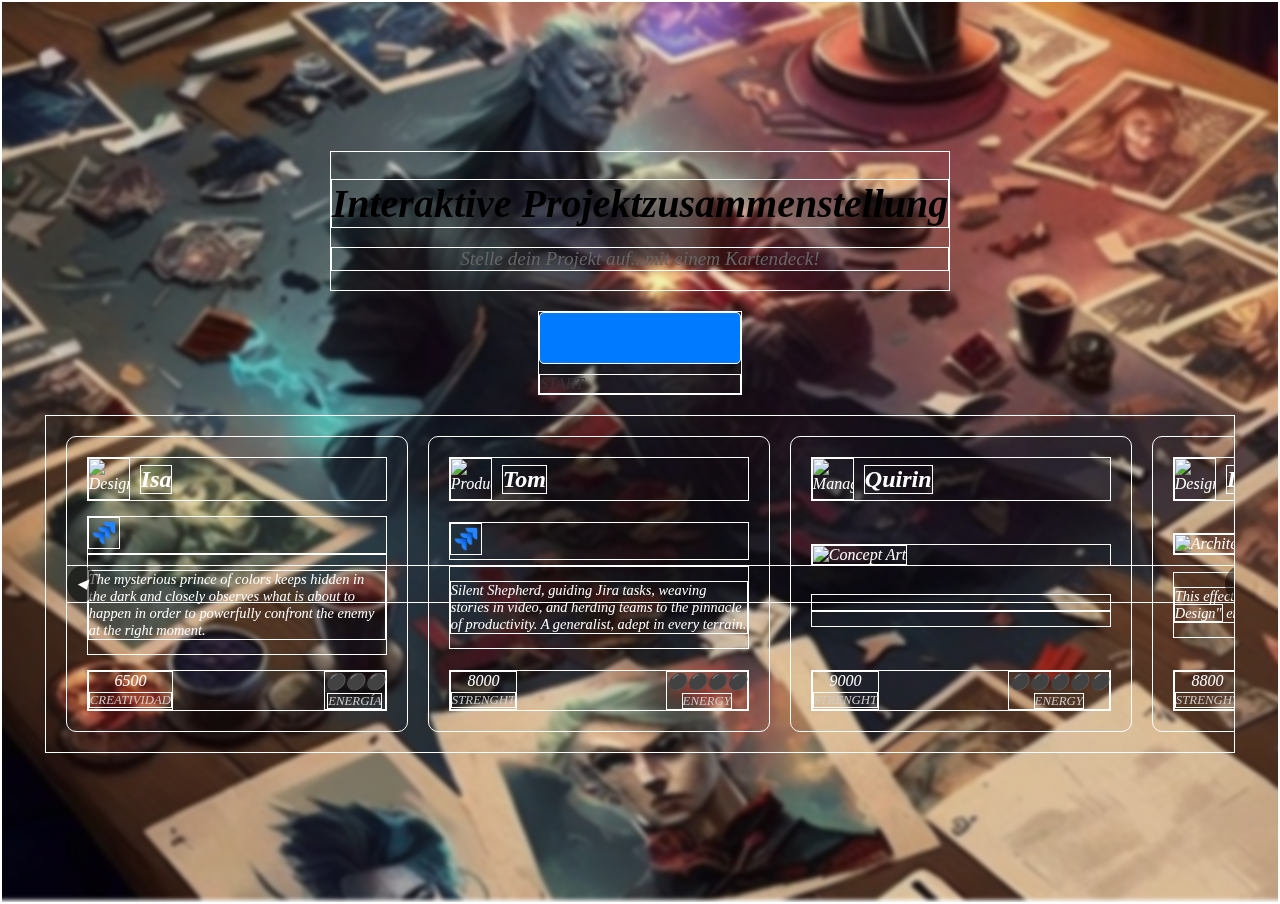
==== html/index.html @ 40abc6f9 "Initial commit" ====
<!DOCTYPE html>
<html lang="de">

<head>
  <meta charset="UTF-8" />
  <meta name="viewport" content="width=device-width, initial-scale=1.0" />
  <title>Interaktive Projektzusammenstellung</title>
  <link rel="stylesheet" href="../css/styless.css" />
  <script>
    window.addEventListener("load", () => {
      localStorage.clear();
    });
  </script>
</head>

<body>
  <div class="container">
    <h1>Interaktive Projektzusammenstellung</h1>
    <p>Stelle dein Projekt auf...mit einem Kartendeck!</p>
  </div>
  <div class="container-button">
    <a href="./platform.html" id="button"></a>
    <span class="button-label">START</span>
  </div>
  <div class="cards-containerscroll">
    <div class="scroll-buttons">
      <button class="scroll-left" onclick="scrollLeftFunction()">
        &#9664;
      </button>
      <button class="scroll-right" onclick="scrollRight()">&#9654;</button>
    </div>
    <!-- Isa -->
    <div class="card" data-id="8" style="background-image: url('../images/Isa.png')">
      <div class="header">
        <img src="designer_icon.png" alt="Designer" />
        <h2>Isa</h2>
      </div>
      <div class="abilities">
        <img src="../images/jira.png" alt="UI/UX" />
      </div>
      <div class="description">
        <p>
          The mysterious prince of colors keeps hidden in the dark and closely
          observes what is about to happen in order to powerfully confront the
          enemy at the right moment.
        </p>
      </div>
      <div class="stats">
        <div class="attribute">
          6500<br />
          <span>CREATIVIDAD</span>
        </div>
        <div class="attribute">
          ⚫⚫⚫<br />
          <span>ENERGÍA</span>
        </div>
      </div>
    </div>
    <!-- Tom -->
    <div class="card" data-id="9" style="background-image: url('../images/Tom.png')">
      <div class="header">
        <img src="developer_icon.png" alt="Producer" />
        <h2>Tom</h2>
      </div>
      <div class="abilities">
        <img src="../images/jira.png" alt="Backend" />
      </div>
      <div class="description">
        <p>
          Silent Shepherd, guiding Jira tasks, weaving stories in video, and
          herding teams to the pinnacle of productivity. A generalist, adept
          in every terrain.
        </p>
      </div>
      <div class="stats">
        <div class="attribute">
          8000<br />
          <span>STRENGHT</span>
        </div>
        <div class="attribute">
          ⚫⚫⚫⚫<br />
          <span>ENERGY</span>
        </div>
      </div>
    </div>
    <!-- Quirin -->
    <div class="card" data-id="10" style="background-image: url('../images/Quirin.png')">
      <div class="header">
        <img src="artist_icon.png" alt="Management" />
        <h2>Quirin</h2>
      </div>
      <div class="abilities">
        <img src="concept_art_icon.png" alt="Concept Art" />
      </div>
      <div class="description">
        <p></p>
      </div>
      <div class="stats">
        <div class="attribute">
          9000<br />
          <span>STRENGHT</span>
        </div>
        <div class="attribute">
          ⚫⚫⚫⚫⚫<br />
          <span>ENERGY</span>
        </div>
      </div>
    </div>
    <!-- Laura -->
    <div class="card" data-id="11" style="background-image: url('../images/Laura.png')">
      <div class="header">
        <img src="artist_icon.png" alt="Designer" />
        <h2>Laura</h2>
      </div>
      <div class="abilities">
        <img src="concept_art_icon.png" alt="Architect of the Illusion Worlds" />
      </div>
      <div class="description">
        <p>
          This effect is highly efficient against the
          <span>"Game Design"</span> enemy type.
        </p>
      </div>
      <div class="stats">
        <div class="attribute">
          8800<br />
          <span>STRENGHT</span>
        </div>
        <div class="attribute">
          ⚫⚫⚫⚫⚫<br />
          <span>ENERGY</span>
        </div>
      </div>
    </div>
    <!-- Ronny -->
    <div class="card" data-id="12" style="background-image: url('../images/Ronny.png')">
      <div class="header">
        <img src="artist_icon.png" alt="Management" />
        <h2>Ronny</h2>
      </div>
      <div class="abilities">
        <img src="concept_art_icon.png" alt="Concept Art" />
      </div>
      <div class="description">
        <p>
          This extensive experience and the wisdom of the ages make him a
          formidable force.
        </p>
      </div>
      <div class="stats">
        <div class="attribute">
          8800<br />
          <span>STRENGHT</span>
        </div>
        <div class="attribute">
          ⚫⚫⚫<br />
          <span>ENERGY</span>
        </div>
      </div>
    </div>
    <!-- Jacky -->
    <div class="card" data-id="13" style="background-image: url('../images/Jacky.jpg')">
      <div class="header">
        <img src="artist_icon.png" alt="Art" />
        <h2>Jacky</h2>
      </div>
      <div class="abilities">
        <img src="concept_art_icon.png" alt="Concept Art" />
      </div>
      <div class="description">
        <p>
          An empathetic and kind-hearted master archer, she skillfully leads
          and mentors her art team, while also excelling as a versatile
          generalist in other domains.
        </p>
      </div>
      <div class="stats">
        <div class="attribute">
          8800<br />
          <span>STRENGHT</span>
        </div>
        <div class="attribute">
          ⚫⚫⚫⚫⚫<br />
          <span>ENERGY</span>
        </div>
      </div>
    </div>
    <!-- Dominic -->
    <div class="card" data-id="14" style="background-image: url('../images/Dominic.png')">
      <div class="header">
        <img src="artist_icon.png" alt="Programmer" />
        <h2>Dominic</h2>
      </div>
      <div class="abilities">
        <img src="../images/concept_art_icon.png" alt="Concept Art" />
      </div>
      <div class="description">
        <p>Sonic Cyber Mage.</p>
      </div>
      <div class="stats">
        <div class="attribute">
          7500<br />
          <span>STRENGHT</span>
        </div>
        <div class="attribute">
          ⚫⚫⚫⚫⚫<br />
          <span>ENERGY</span>
        </div>
      </div>
    </div>
    <!-- Isa -->
    <div class="card" data-id="8" style="background-image: url('../images/Isa.png')">
      <div class="header">
        <img src="designer_icon.png" alt="Designer" />
        <h2>Isa</h2>
      </div>
      <div class="abilities">
        <img src="../images/jira.png" alt="UI/UX" />
      </div>
      <div class="description">
        <p>
          The mysterious prince of colors keeps hidden in the dark and closely
          observes what is about to happen in order to powerfully confront the
          enemy at the right moment.
        </p>
      </div>
      <div class="stats">
        <div class="attribute">
          6500<br />
          <span>CREATIVIDAD</span>
        </div>
        <div class="attribute">
          ⚫⚫⚫<br />
          <span>ENERGÍA</span>
        </div>
      </div>
    </div>
    <!-- Tom -->
    <div class="card" data-id="9" style="background-image: url('../images/Tom.png')">
      <div class="header">
        <img src="developer_icon.png" alt="Producer" />
        <h2>Tom</h2>
      </div>
      <div class="abilities">
        <img src="../images/jira.png" alt="Backend" />
      </div>
      <div class="description">
        <p>
          Silent Shepherd, guiding Jira tasks, weaving stories in video, and
          herding teams to the pinnacle of productivity. A generalist, adept
          in every terrain.
        </p>
      </div>
      <div class="stats">
        <div class="attribute">
          8000<br />
          <span>STRENGHT</span>
        </div>
        <div class="attribute">
          ⚫⚫⚫⚫<br />
          <span>ENERGY</span>
        </div>
      </div>
    </div>
    <!-- Quirin -->
    <div class="card" data-id="10" style="background-image: url('../images/Quirin.png')">
      <div class="header">
        <img src="artist_icon.png" alt="Management" />
        <h2>Quirin</h2>
      </div>
      <div class="abilities">
        <img src="concept_art_icon.png" alt="Concept Art" />
      </div>
      <div class="description">
        <p></p>
      </div>
      <div class="stats">
        <div class="attribute">
          9000<br />
          <span>STRENGHT</span>
        </div>
        <div class="attribute">
          ⚫⚫⚫⚫⚫<br />
          <span>ENERGY</span>
        </div>
      </div>
    </div>
    <!-- Laura -->
    <div class="card" data-id="11" style="background-image: url('../images/Laura.png')">
      <div class="header">
        <img src="artist_icon.png" alt="Designer" />
        <h2>Laura</h2>
      </div>
      <div class="abilities">
        <img src="concept_art_icon.png" alt="Architect of the Illusion Worlds" />
      </div>
      <div class="description">
        <p>
          This effect is highly efficient against the
          <span>"Game Design"</span> enemy type.
        </p>
      </div>
      <div class="stats">
        <div class="attribute">
          8800<br />
          <span>STRENGHT</span>
        </div>
        <div class="attribute">
          ⚫⚫⚫⚫⚫<br />
          <span>ENERGY</span>
        </div>
      </div>
    </div>
    <!-- Ronny -->
    <div class="card" data-id="12" style="background-image: url('../images/Ronny.png')">
      <div class="header">
        <img src="artist_icon.png" alt="Management" />
        <h2>Ronny</h2>
      </div>
      <div class="abilities">
        <img src="concept_art_icon.png" alt="Concept Art" />
      </div>
      <div class="description">
        <p>
          This extensive experience and the wisdom of the ages make him a
          formidable force.
        </p>
      </div>
      <div class="stats">
        <div class="attribute">
          8800<br />
          <span>STRENGHT</span>
        </div>
        <div class="attribute">
          ⚫⚫⚫<br />
          <span>ENERGY</span>
        </div>
      </div>
    </div>
    <!-- Jacky -->
    <div class="card" data-id="13" style="background-image: url('../images/Jacky.jpg')">
      <div class="header">
        <img src="artist_icon.png" alt="Art" />
        <h2>Jacky</h2>
      </div>
      <div class="abilities">
        <img src="concept_art_icon.png" alt="Concept Art" />
      </div>
      <div class="description">
        <p>
          An empathetic and kind-hearted master archer, she skillfully leads
          and mentors her art team, while also excelling as a versatile
          generalist in other domains.
        </p>
      </div>
      <div class="stats">
        <div class="attribute">
          8800<br />
          <span>STRENGHT</span>
        </div>
        <div class="attribute">
          ⚫⚫⚫⚫⚫<br />
          <span>ENERGY</span>
        </div>
      </div>
    </div>
    <!-- Dominic -->
    <div class="card" data-id="14" style="background-image: url('../images/Dominic.png')">
      <div class="header">
        <img src="artist_icon.png" alt="Programmer" />
        <h2>Dominic</h2>
      </div>
      <div class="abilities">
        <img src="../images/concept_art_icon.png" alt="Concept Art" />
      </div>
      <div class="description">
        <p>Sonic Cyber Mage.</p>
      </div>
      <div class="stats">
        <div class="attribute">
          7500<br />
          <span>STRENGHT</span>
        </div>
        <div class="attribute">
          ⚫⚫⚫⚫⚫<br />
          <span>ENERGY</span>
        </div>
      </div>
    </div>
  </div>
  <script src="../js/scroll.js"></script>
  <script src="../js/clear-selection.js"></script>
</body>

</html>
---- css/styless.css ----
*{
    border: solid 1.5px white;
    font-family: "Latin Modern Roman";
    font-style: italic;
}
body {
    background: url('../images/HG.png') no-repeat center center fixed;
    background-size: cover;
    backdrop-filter: blur(2px);
    margin: 0;
    padding: 0;
    display: flex;
    flex-direction: column;
    align-items: center;
    justify-content: center;
    height: 100vh;
}

.container {
    text-align: center;
    margin-bottom: 20px;
}

.container h1 {
    font-size: 2.5rem;
    margin-bottom: 10px;
}

.container p {
    font-size: 1.2rem;
    color: #666;
}

.container-button {
    position: relative;
    margin-bottom: 20px;
}

#button {
    display: block;
    width: 200px;
    height: 50px;
    background-color: #007bff;
    color: white;
    text-align: center;
    line-height: 50px;
    text-decoration: none;
    border-radius: 5px;
    margin: 0 auto;
}

.button-label {
    display: block;
    margin-top: 10px;
    font-size: 1rem;
    color: #333;
}

.cards-containerscroll {
    display: flex;
    overflow-x: auto;
    padding: 20px;
    width: 90%;
    max-width: 1200px;
    margin: 0 auto;
    position: relative;
}

.scroll-buttons {
    position: absolute;
    top: 50%;
    transform: translateY(-50%);
    width: 100%;
    display: flex;
    justify-content: space-between;
    pointer-events: none;
}

.scroll-buttons button {
    pointer-events: all;
    background-color: rgba(0, 0, 0, 0.5);
    border: none;
    color: white;
    padding: 10px;
    cursor: pointer;
    border-radius: 50%;
}

.card {
    flex: 0 0 auto;
    width: 300px;
    margin-right: 20px;
    background-size: cover;
    background-position: center;
    border-radius: 10px;
    padding: 20px;
    color: white;
    display: flex;
    flex-direction: column;
    justify-content: space-between;
}

.card .header {
    display: flex;
    align-items: center;
    margin-bottom: 15px;
}

.card .header img {
    width: 40px;
    height: 40px;
    margin-right: 10px;
}

.card .header h2 {
    margin: 0;
    font-size: 1.5rem;
}

.card .abilities img {
    width: 30px;
    height: 30px;
    margin-right: 5px;
}

.card .description {
    font-size: 0.9rem;
    margin-bottom: 15px;
}

.card .stats {
    display: flex;
    justify-content: space-between;
}

.card .stats .attribute {
    text-align: center;
}

.card .stats .attribute span {
    font-size: 0.8rem;
    color: #ccc;
}

@media (max-width: 768px) {
    .container h1 {
        font-size: 2rem;
    }

    .container p {
        font-size: 1rem;
    }

    .card {
        width: 250px;
    }

    .scroll-buttons button {
        padding: 8px;
    }
}

@media (max-width: 480px) {
    .container h1 {
        font-size: 1.5rem;
    }

    .container p {
        font-size: 0.9rem;
    }

    .card {
        width: 200px;
    }

    .scroll-buttons button {
        padding: 6px;
    }
}
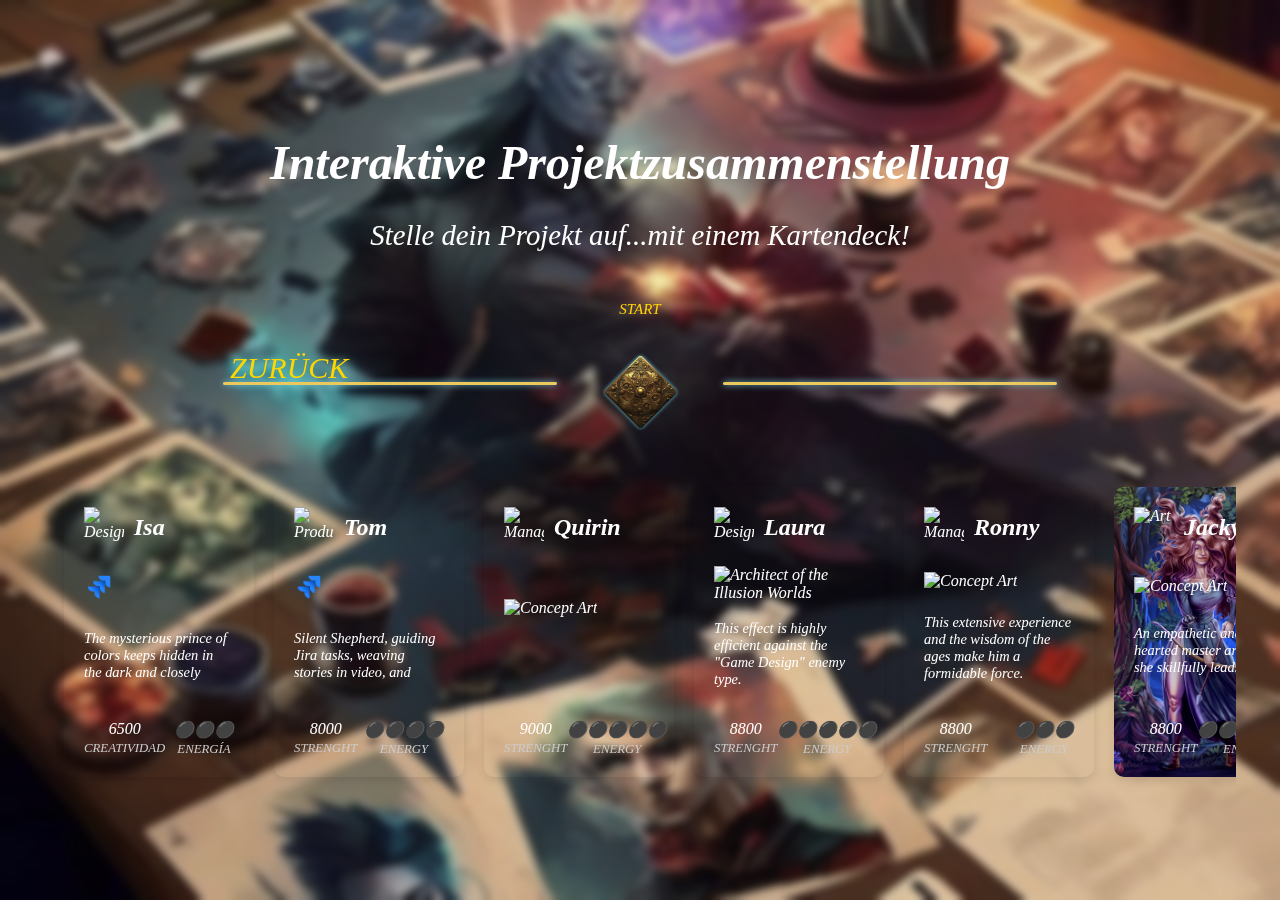
==== commit 5a27a3b1: "13.02" ====
--- a/html/index.html
+++ b/html/index.html
@@ -1,395 +1,452 @@
 <!DOCTYPE html>
 <html lang="de">
+  <head>
+    <meta charset="UTF-8" />
+    <meta name="viewport" content="width=device-width, initial-scale=1.0" />
+    <title>Interaktive Projektzusammenstellung</title>
+    <link rel="stylesheet" href="../css/styless.css" />
+    <script>
+      window.addEventListener("load", () => {
+        localStorage.clear();
+      });
+    </script>
+  </head>
 
-<head>
-  <meta charset="UTF-8" />
-  <meta name="viewport" content="width=device-width, initial-scale=1.0" />
-  <title>Interaktive Projektzusammenstellung</title>
-  <link rel="stylesheet" href="../css/styless.css" />
-  <script>
-    window.addEventListener("load", () => {
-      localStorage.clear();
-    });
-  </script>
-</head>
+  <body>
+    <div class="container">
+      <h1>Interaktive Projektzusammenstellung</h1>
+      <p>Stelle dein Projekt auf...mit einem Kartendeck!</p>
+    </div>
 
-<body>
-  <div class="container">
-    <h1>Interaktive Projektzusammenstellung</h1>
-    <p>Stelle dein Projekt auf...mit einem Kartendeck!</p>
-  </div>
-  <div class="container-button">
-    <a href="./platform.html" id="button"></a>
-    <span class="button-label">START</span>
-  </div>
-  <div class="cards-containerscroll">
-    <div class="scroll-buttons">
-      <button class="scroll-left" onclick="scrollLeftFunction()">
-        &#9664;
+    <div class="container-button">
+      <button
+        class="left-button"
+        
+        onclick="location.href='https://qm-interactive.com/'"
+      >
+        ZURÜCK
       </button>
-      <button class="scroll-right" onclick="scrollRight()">&#9654;</button>
+      <a href="./platform.html" id="button"></a>
+      <span class="button-label">START</span>
     </div>
-    <!-- Isa -->
-    <div class="card" data-id="8" style="background-image: url('../images/Isa.png')">
-      <div class="header">
-        <img src="designer_icon.png" alt="Designer" />
-        <h2>Isa</h2>
-      </div>
-      <div class="abilities">
-        <img src="../images/jira.png" alt="UI/UX" />
-      </div>
-      <div class="description">
-        <p>
-          The mysterious prince of colors keeps hidden in the dark and closely
-          observes what is about to happen in order to powerfully confront the
-          enemy at the right moment.
-        </p>
-      </div>
-      <div class="stats">
-        <div class="attribute">
-          6500<br />
-          <span>CREATIVIDAD</span>
-        </div>
-        <div class="attribute">
-          ⚫⚫⚫<br />
-          <span>ENERGÍA</span>
+
+    <div class="cards-container">
+      
+      <!-- Isa -->
+      <div
+        class="card"
+        data-id="8"
+        style="background-image: url('../images/Isa.png')"
+      >
+        <div class="header">
+          <img src="designer_icon.png" alt="Designer" />
+          <h2>Isa</h2>
+        </div>
+        <div class="abilities">
+          <img src="../images/jira.png" alt="UI/UX" />
+        </div>
+        <div class="description">
+          <p>
+            The mysterious prince of colors keeps hidden in the dark and closely
+            
+          </p>
+        </div>
+        <div class="stats">
+          <div class="attribute">
+            6500<br />
+            <span>CREATIVIDAD</span>
+          </div>
+          <div class="attribute">
+            ⚫⚫⚫<br />
+            <span>ENERGÍA</span>
+          </div>
+        </div>
+      </div>
+      <!-- Tom -->
+      <div
+        class="card"
+        data-id="9"
+        style="background-image: url('../images/Tom.png')"
+      >
+        <div class="header">
+          <img src="developer_icon.png" alt="Producer" />
+          <h2>Tom</h2>
+        </div>
+        <div class="abilities">
+          <img src="../images/jira.png" alt="Backend" />
+        </div>
+        <div class="description">
+          <p>
+            Silent Shepherd, guiding Jira tasks, weaving stories in video, and
+            
+          </p>
+        </div>
+        <div class="stats">
+          <div class="attribute">
+            8000<br />
+            <span>STRENGHT</span>
+          </div>
+          <div class="attribute">
+            ⚫⚫⚫⚫<br />
+            <span>ENERGY</span>
+          </div>
+        </div>
+      </div>
+      <!-- Quirin -->
+      <div
+        class="card"
+        data-id="10"
+        style="background-image: url('../images/Quirin.png')"
+      >
+        <div class="header">
+          <img src="artist_icon.png" alt="Management" />
+          <h2>Quirin</h2>
+        </div>
+        <div class="abilities">
+          <img src="concept_art_icon.png" alt="Concept Art" />
+        </div>
+        <div class="description">
+          <p></p>
+        </div>
+        <div class="stats">
+          <div class="attribute">
+            9000<br />
+            <span>STRENGHT</span>
+          </div>
+          <div class="attribute">
+            ⚫⚫⚫⚫⚫<br />
+            <span>ENERGY</span>
+          </div>
+        </div>
+      </div>
+      <!-- Laura -->
+      <div
+        class="card"
+        data-id="11"
+        style="background-image: url('../images/Laura.png')"
+      >
+        <div class="header">
+          <img src="artist_icon.png" alt="Designer" />
+          <h2>Laura</h2>
+        </div>
+        <div class="abilities">
+          <img
+            src="concept_art_icon.png"
+            alt="Architect of the Illusion Worlds"
+          />
+        </div>
+        <div class="description">
+          <p>
+            This effect is highly efficient against the
+            <span>"Game Design"</span> enemy type.
+          </p>
+        </div>
+        <div class="stats">
+          <div class="attribute">
+            8800<br />
+            <span>STRENGHT</span>
+          </div>
+          <div class="attribute">
+            ⚫⚫⚫⚫⚫<br />
+            <span>ENERGY</span>
+          </div>
+        </div>
+      </div>
+      <!-- Ronny -->
+      <div
+        class="card"
+        data-id="12"
+        style="background-image: url('../images/Ronny.png')"
+      >
+        <div class="header">
+          <img src="artist_icon.png" alt="Management" />
+          <h2>Ronny</h2>
+        </div>
+        <div class="abilities">
+          <img src="concept_art_icon.png" alt="Concept Art" />
+        </div>
+        <div class="description">
+          <p>
+            This extensive experience and the wisdom of the ages make him a
+            formidable force.
+          </p>
+        </div>
+        <div class="stats">
+          <div class="attribute">
+            8800<br />
+            <span>STRENGHT</span>
+          </div>
+          <div class="attribute">
+            ⚫⚫⚫<br />
+            <span>ENERGY</span>
+          </div>
+        </div>
+      </div>
+      <!-- Jacky -->
+      <div
+        class="card"
+        data-id="13"
+        style="background-image: url('../images/Jacky.jpg')"
+      >
+        <div class="header">
+          <img src="artist_icon.png" alt="Art" />
+          <h2>Jacky</h2>
+        </div>
+        <div class="abilities">
+          <img src="concept_art_icon.png" alt="Concept Art" />
+        </div>
+        <div class="description">
+          <p>
+            An empathetic and kind-hearted master archer, she skillfully leads
+            
+          </p>
+        </div>
+        <div class="stats">
+          <div class="attribute">
+            8800<br />
+            <span>STRENGHT</span>
+          </div>
+          <div class="attribute">
+            ⚫⚫⚫⚫⚫<br />
+            <span>ENERGY</span>
+          </div>
+        </div>
+      </div>
+      <!-- Dominic -->
+      <div
+        class="card"
+        data-id="14"
+        style="background-image: url('../images/Dominic.png')"
+      >
+        <div class="header">
+          <img src="artist_icon.png" alt="Programmer" />
+          <h2>Dominic</h2>
+        </div>
+        <div class="abilities">
+          <img src="../images/concept_art_icon.png" alt="Concept Art" />
+        </div>
+        <div class="description">
+          <p>Sonic Cyber Mage.</p>
+        </div>
+        <div class="stats">
+          <div class="attribute">
+            7500<br />
+            <span>STRENGHT</span>
+          </div>
+          <div class="attribute">
+            ⚫⚫⚫⚫⚫<br />
+            <span>ENERGY</span>
+          </div>
+        </div>
+      </div>
+      <!-- Isa -->
+      <div
+        class="card"
+        data-id="8"
+        style="background-image: url('../images/Isa.png')"
+      >
+        <div class="header">
+          <img src="designer_icon.png" alt="Designer" />
+          <h2>Isa</h2>
+        </div>
+        <div class="abilities">
+          <img src="../images/jira.png" alt="UI/UX" />
+        </div>
+        <div class="description">
+          <p>
+            The mysterious prince of colors keeps hidden in the dark and closely
+            
+          </p>
+        </div>
+        <div class="stats">
+          <div class="attribute">
+            6500<br />
+            <span>CREATIVIDAD</span>
+          </div>
+          <div class="attribute">
+            ⚫⚫⚫<br />
+            <span>ENERGÍA</span>
+          </div>
+        </div>
+      </div>
+      <!-- Tom -->
+      <div
+        class="card"
+        data-id="9"
+        style="background-image: url('../images/Tom.png')"
+      >
+        <div class="header">
+          <img src="developer_icon.png" alt="Producer" />
+          <h2>Tom</h2>
+        </div>
+        <div class="abilities">
+          <img src="../images/jira.png" alt="Backend" />
+        </div>
+        <div class="description">
+          <p>
+            Silent Shepherd, guiding Jira tasks, weaving stories in video, and
+            
+          </p>
+        </div>
+        <div class="stats">
+          <div class="attribute">
+            8000<br />
+            <span>STRENGHT</span>
+          </div>
+          <div class="attribute">
+            ⚫⚫⚫⚫<br />
+            <span>ENERGY</span>
+          </div>
+        </div>
+      </div>
+      <!-- Quirin -->
+      <div
+        class="card"
+        data-id="10"
+        style="background-image: url('../images/Quirin.png')"
+      >
+        <div class="header">
+          <img src="artist_icon.png" alt="Management" />
+          <h2>Quirin</h2>
+        </div>
+        <div class="abilities">
+          <img src="concept_art_icon.png" alt="Concept Art" />
+        </div>
+        <div class="description">
+          <p></p>
+        </div>
+        <div class="stats">
+          <div class="attribute">
+            9000<br />
+            <span>STRENGHT</span>
+          </div>
+          <div class="attribute">
+            ⚫⚫⚫⚫⚫<br />
+            <span>ENERGY</span>
+          </div>
+        </div>
+      </div>
+      <!-- Laura -->
+      <div
+        class="card"
+        data-id="11"
+        style="background-image: url('../images/Laura.png')"
+      >
+        <div class="header">
+          <img src="artist_icon.png" alt="Designer" />
+          <h2>Laura</h2>
+        </div>
+        <div class="abilities">
+          <img
+            src="concept_art_icon.png"
+            alt="Architect of the Illusion Worlds"
+          />
+        </div>
+        <div class="description">
+          <p>
+            This effect is highly efficient against the
+            <span>"Game Design"</span> enemy type.
+          </p>
+        </div>
+        <div class="stats">
+          <div class="attribute">
+            8800<br />
+            <span>STRENGHT</span>
+          </div>
+          <div class="attribute">
+            ⚫⚫⚫⚫⚫<br />
+            <span>ENERGY</span>
+          </div>
+        </div>
+      </div>
+      <!-- Ronny -->
+      <div
+        class="card"
+        data-id="12"
+        style="background-image: url('../images/Ronny.png')"
+      >
+        <div class="header">
+          <img src="artist_icon.png" alt="Management" />
+          <h2>Ronny</h2>
+        </div>
+        <div class="abilities">
+          <img src="concept_art_icon.png" alt="Concept Art" />
+        </div>
+        <div class="description">
+          <p>
+            This extensive experience and the wisdom of the ages make him a
+            formidable force.
+          </p>
+        </div>
+        <div class="stats">
+          <div class="attribute">
+            8800<br />
+            <span>STRENGHT</span>
+          </div>
+          <div class="attribute">
+            ⚫⚫⚫<br />
+            <span>ENERGY</span>
+          </div>
+        </div>
+      </div>
+      <!-- Jacky -->
+      <div
+        class="card"
+        data-id="13"
+        style="background-image: url('../images/Jacky.jpg')"
+      >
+        <div class="header">
+          <img src="artist_icon.png" alt="Art" />
+          <h2>Jacky</h2>
+        </div>
+        <div class="abilities">
+          <img src="concept_art_icon.png" alt="Concept Art" />
+        </div>
+        <div class="description">
+          <p>
+            An empathetic and kind-hearted master archer, she skillfully leads
+            
+          </p>
+        </div>
+        <div class="stats">
+          <div class="attribute">
+            8800<br />
+            <span>STRENGHT</span>
+          </div>
+          <div class="attribute">
+            ⚫⚫⚫⚫⚫<br />
+            <span>ENERGY</span>
+          </div>
+        </div>
+      </div>
+      <!-- Dominic -->
+      <div
+        class="card"
+        data-id="14"
+        style="background-image: url('../images/Dominic.png')"
+      >
+        <div class="header">
+          <img src="artist_icon.png" alt="Programmer" />
+          <h2>Dominic</h2>
+        </div>
+        <div class="abilities">
+          <img src="../images/concept_art_icon.png" alt="Concept Art" />
+        </div>
+        <div class="description">
+          <p>Sonic Cyber Mage.</p>
+        </div>
+        <div class="stats">
+          <div class="attribute">
+            7500<br />
+            <span>STRENGHT</span>
+          </div>
+          <div class="attribute">
+            ⚫⚫⚫⚫⚫<br />
+            <span>ENERGY</span>
+          </div>
         </div>
       </div>
     </div>
-    <!-- Tom -->
-    <div class="card" data-id="9" style="background-image: url('../images/Tom.png')">
-      <div class="header">
-        <img src="developer_icon.png" alt="Producer" />
-        <h2>Tom</h2>
-      </div>
-      <div class="abilities">
-        <img src="../images/jira.png" alt="Backend" />
-      </div>
-      <div class="description">
-        <p>
-          Silent Shepherd, guiding Jira tasks, weaving stories in video, and
-          herding teams to the pinnacle of productivity. A generalist, adept
-          in every terrain.
-        </p>
-      </div>
-      <div class="stats">
-        <div class="attribute">
-          8000<br />
-          <span>STRENGHT</span>
-        </div>
-        <div class="attribute">
-          ⚫⚫⚫⚫<br />
-          <span>ENERGY</span>
-        </div>
-      </div>
-    </div>
-    <!-- Quirin -->
-    <div class="card" data-id="10" style="background-image: url('../images/Quirin.png')">
-      <div class="header">
-        <img src="artist_icon.png" alt="Management" />
-        <h2>Quirin</h2>
-      </div>
-      <div class="abilities">
-        <img src="concept_art_icon.png" alt="Concept Art" />
-      </div>
-      <div class="description">
-        <p></p>
-      </div>
-      <div class="stats">
-        <div class="attribute">
-          9000<br />
-          <span>STRENGHT</span>
-        </div>
-        <div class="attribute">
-          ⚫⚫⚫⚫⚫<br />
-          <span>ENERGY</span>
-        </div>
-      </div>
-    </div>
-    <!-- Laura -->
-    <div class="card" data-id="11" style="background-image: url('../images/Laura.png')">
-      <div class="header">
-        <img src="artist_icon.png" alt="Designer" />
-        <h2>Laura</h2>
-      </div>
-      <div class="abilities">
-        <img src="concept_art_icon.png" alt="Architect of the Illusion Worlds" />
-      </div>
-      <div class="description">
-        <p>
-          This effect is highly efficient against the
-          <span>"Game Design"</span> enemy type.
-        </p>
-      </div>
-      <div class="stats">
-        <div class="attribute">
-          8800<br />
-          <span>STRENGHT</span>
-        </div>
-        <div class="attribute">
-          ⚫⚫⚫⚫⚫<br />
-          <span>ENERGY</span>
-        </div>
-      </div>
-    </div>
-    <!-- Ronny -->
-    <div class="card" data-id="12" style="background-image: url('../images/Ronny.png')">
-      <div class="header">
-        <img src="artist_icon.png" alt="Management" />
-        <h2>Ronny</h2>
-      </div>
-      <div class="abilities">
-        <img src="concept_art_icon.png" alt="Concept Art" />
-      </div>
-      <div class="description">
-        <p>
-          This extensive experience and the wisdom of the ages make him a
-          formidable force.
-        </p>
-      </div>
-      <div class="stats">
-        <div class="attribute">
-          8800<br />
-          <span>STRENGHT</span>
-        </div>
-        <div class="attribute">
-          ⚫⚫⚫<br />
-          <span>ENERGY</span>
-        </div>
-      </div>
-    </div>
-    <!-- Jacky -->
-    <div class="card" data-id="13" style="background-image: url('../images/Jacky.jpg')">
-      <div class="header">
-        <img src="artist_icon.png" alt="Art" />
-        <h2>Jacky</h2>
-      </div>
-      <div class="abilities">
-        <img src="concept_art_icon.png" alt="Concept Art" />
-      </div>
-      <div class="description">
-        <p>
-          An empathetic and kind-hearted master archer, she skillfully leads
-          and mentors her art team, while also excelling as a versatile
-          generalist in other domains.
-        </p>
-      </div>
-      <div class="stats">
-        <div class="attribute">
-          8800<br />
-          <span>STRENGHT</span>
-        </div>
-        <div class="attribute">
-          ⚫⚫⚫⚫⚫<br />
-          <span>ENERGY</span>
-        </div>
-      </div>
-    </div>
-    <!-- Dominic -->
-    <div class="card" data-id="14" style="background-image: url('../images/Dominic.png')">
-      <div class="header">
-        <img src="artist_icon.png" alt="Programmer" />
-        <h2>Dominic</h2>
-      </div>
-      <div class="abilities">
-        <img src="../images/concept_art_icon.png" alt="Concept Art" />
-      </div>
-      <div class="description">
-        <p>Sonic Cyber Mage.</p>
-      </div>
-      <div class="stats">
-        <div class="attribute">
-          7500<br />
-          <span>STRENGHT</span>
-        </div>
-        <div class="attribute">
-          ⚫⚫⚫⚫⚫<br />
-          <span>ENERGY</span>
-        </div>
-      </div>
-    </div>
-    <!-- Isa -->
-    <div class="card" data-id="8" style="background-image: url('../images/Isa.png')">
-      <div class="header">
-        <img src="designer_icon.png" alt="Designer" />
-        <h2>Isa</h2>
-      </div>
-      <div class="abilities">
-        <img src="../images/jira.png" alt="UI/UX" />
-      </div>
-      <div class="description">
-        <p>
-          The mysterious prince of colors keeps hidden in the dark and closely
-          observes what is about to happen in order to powerfully confront the
-          enemy at the right moment.
-        </p>
-      </div>
-      <div class="stats">
-        <div class="attribute">
-          6500<br />
-          <span>CREATIVIDAD</span>
-        </div>
-        <div class="attribute">
-          ⚫⚫⚫<br />
-          <span>ENERGÍA</span>
-        </div>
-      </div>
-    </div>
-    <!-- Tom -->
-    <div class="card" data-id="9" style="background-image: url('../images/Tom.png')">
-      <div class="header">
-        <img src="developer_icon.png" alt="Producer" />
-        <h2>Tom</h2>
-      </div>
-      <div class="abilities">
-        <img src="../images/jira.png" alt="Backend" />
-      </div>
-      <div class="description">
-        <p>
-          Silent Shepherd, guiding Jira tasks, weaving stories in video, and
-          herding teams to the pinnacle of productivity. A generalist, adept
-          in every terrain.
-        </p>
-      </div>
-      <div class="stats">
-        <div class="attribute">
-          8000<br />
-          <span>STRENGHT</span>
-        </div>
-        <div class="attribute">
-          ⚫⚫⚫⚫<br />
-          <span>ENERGY</span>
-        </div>
-      </div>
-    </div>
-    <!-- Quirin -->
-    <div class="card" data-id="10" style="background-image: url('../images/Quirin.png')">
-      <div class="header">
-        <img src="artist_icon.png" alt="Management" />
-        <h2>Quirin</h2>
-      </div>
-      <div class="abilities">
-        <img src="concept_art_icon.png" alt="Concept Art" />
-      </div>
-      <div class="description">
-        <p></p>
-      </div>
-      <div class="stats">
-        <div class="attribute">
-          9000<br />
-          <span>STRENGHT</span>
-        </div>
-        <div class="attribute">
-          ⚫⚫⚫⚫⚫<br />
-          <span>ENERGY</span>
-        </div>
-      </div>
-    </div>
-    <!-- Laura -->
-    <div class="card" data-id="11" style="background-image: url('../images/Laura.png')">
-      <div class="header">
-        <img src="artist_icon.png" alt="Designer" />
-        <h2>Laura</h2>
-      </div>
-      <div class="abilities">
-        <img src="concept_art_icon.png" alt="Architect of the Illusion Worlds" />
-      </div>
-      <div class="description">
-        <p>
-          This effect is highly efficient against the
-          <span>"Game Design"</span> enemy type.
-        </p>
-      </div>
-      <div class="stats">
-        <div class="attribute">
-          8800<br />
-          <span>STRENGHT</span>
-        </div>
-        <div class="attribute">
-          ⚫⚫⚫⚫⚫<br />
-          <span>ENERGY</span>
-        </div>
-      </div>
-    </div>
-    <!-- Ronny -->
-    <div class="card" data-id="12" style="background-image: url('../images/Ronny.png')">
-      <div class="header">
-        <img src="artist_icon.png" alt="Management" />
-        <h2>Ronny</h2>
-      </div>
-      <div class="abilities">
-        <img src="concept_art_icon.png" alt="Concept Art" />
-      </div>
-      <div class="description">
-        <p>
-          This extensive experience and the wisdom of the ages make him a
-          formidable force.
-        </p>
-      </div>
-      <div class="stats">
-        <div class="attribute">
-          8800<br />
-          <span>STRENGHT</span>
-        </div>
-        <div class="attribute">
-          ⚫⚫⚫<br />
-          <span>ENERGY</span>
-        </div>
-      </div>
-    </div>
-    <!-- Jacky -->
-    <div class="card" data-id="13" style="background-image: url('../images/Jacky.jpg')">
-      <div class="header">
-        <img src="artist_icon.png" alt="Art" />
-        <h2>Jacky</h2>
-      </div>
-      <div class="abilities">
-        <img src="concept_art_icon.png" alt="Concept Art" />
-      </div>
-      <div class="description">
-        <p>
-          An empathetic and kind-hearted master archer, she skillfully leads
-          and mentors her art team, while also excelling as a versatile
-          generalist in other domains.
-        </p>
-      </div>
-      <div class="stats">
-        <div class="attribute">
-          8800<br />
-          <span>STRENGHT</span>
-        </div>
-        <div class="attribute">
-          ⚫⚫⚫⚫⚫<br />
-          <span>ENERGY</span>
-        </div>
-      </div>
-    </div>
-    <!-- Dominic -->
-    <div class="card" data-id="14" style="background-image: url('../images/Dominic.png')">
-      <div class="header">
-        <img src="artist_icon.png" alt="Programmer" />
-        <h2>Dominic</h2>
-      </div>
-      <div class="abilities">
-        <img src="../images/concept_art_icon.png" alt="Concept Art" />
-      </div>
-      <div class="description">
-        <p>Sonic Cyber Mage.</p>
-      </div>
-      <div class="stats">
-        <div class="attribute">
-          7500<br />
-          <span>STRENGHT</span>
-        </div>
-        <div class="attribute">
-          ⚫⚫⚫⚫⚫<br />
-          <span>ENERGY</span>
-        </div>
-      </div>
-    </div>
-  </div>
-  <script src="../js/scroll.js"></script>
-  <script src="../js/clear-selection.js"></script>
-</body>
-
-</html>+    <script src="../js/clear-selection.js"></script>
+  </body>
+</html>
--- a/css/styless.css
+++ b/css/styless.css
@@ -1,12 +1,12 @@
 *{
-    border: solid 1.5px white;
+     /*border: solid 1.5px white;*/
     font-family: "Latin Modern Roman";
     font-style: italic;
 }
 body {
     background: url('../images/HG.png') no-repeat center center fixed;
     background-size: cover;
-    backdrop-filter: blur(2px);
+    backdrop-filter: blur(4px);
     margin: 0;
     padding: 0;
     display: flex;
@@ -22,42 +22,86 @@
 }
 
 .container h1 {
-    font-size: 2.5rem;
+    font-size: 3.0rem;
     margin-bottom: 10px;
+    color: white;
 }
 
 .container p {
-    font-size: 1.2rem;
-    color: #666;
-}
-
+    font-size: 1.8rem;
+    color: white;
+}
+
+/*------------Button container---------------*/
 .container-button {
     position: relative;
-    margin-bottom: 20px;
-}
-
-#button {
-    display: block;
-    width: 200px;
-    height: 50px;
-    background-color: #007bff;
-    color: white;
-    text-align: center;
-    line-height: 50px;
-    text-decoration: none;
-    border-radius: 5px;
-    margin: 0 auto;
-}
-
-.button-label {
-    display: block;
-    margin-top: 10px;
-    font-size: 1rem;
-    color: #333;
-}
-
-.cards-containerscroll {
-    display: flex;
+    margin: 0;
+    padding: 1px;
+    background-image: url('../images/button_line.png'), url('../images/button_line.png'); 
+    background-position: calc(50% - 250px) center, calc(50% + 250px) center;
+    background-repeat: no-repeat, no-repeat;
+    border-radius: 20px;
+    display: flex; 
+    flex-direction: column-reverse;
+    align-items: center;
+    justify-content: space-between;
+    width: 850px;
+    height: 165px;
+  }
+  #button { 
+    padding: 0;
+    margin-bottom: 0px;
+    width: 157px;
+    height: 157px;
+    background: url('../images/button.png') no-repeat center; 
+    background-size: cover;
+    transform: scale(0.6);
+    cursor: pointer;
+    border: none;
+    
+  }
+  .button-label {
+    padding:0;
+    font-size: 15px; 
+    color: gold;
+    
+  }
+  #button:hover {
+    transform: scale(0.5);
+  }
+  .left-button {
+    cursor: pointer;
+    background-color: transparent;
+    color: gold;
+    border: none;
+    font-size: 30px;
+    transition: transform 0.3s ease;
+    position: absolute; 
+    top: 50px; 
+    left: 10px;
+  }
+  
+  .left-button:hover {
+    transform: scale(1.1);
+  }
+  .right-button {
+    cursor: pointer;
+    background-color: transparent;
+    color: gold;
+    border: none;
+    font-size: 30px;
+    transition: transform 0.3s ease;
+    position: absolute; 
+    top: 50px; 
+    right: 10px;
+  }
+  .right-button:hover {
+    transform: scale(1.1);
+  }
+
+.cards-container {
+    display: flex;
+    justify-content: space-around;
     overflow-x: auto;
     padding: 20px;
     width: 90%;
@@ -66,29 +110,13 @@
     position: relative;
 }
 
-.scroll-buttons {
-    position: absolute;
-    top: 50%;
-    transform: translateY(-50%);
-    width: 100%;
-    display: flex;
-    justify-content: space-between;
-    pointer-events: none;
-}
-
-.scroll-buttons button {
-    pointer-events: all;
-    background-color: rgba(0, 0, 0, 0.5);
-    border: none;
-    color: white;
-    padding: 10px;
-    cursor: pointer;
-    border-radius: 50%;
-}
+
+
 
 .card {
     flex: 0 0 auto;
-    width: 300px;
+    width: 150px;
+    height: 250px;
     margin-right: 20px;
     background-size: cover;
     background-position: center;
@@ -98,7 +126,66 @@
     display: flex;
     flex-direction: column;
     justify-content: space-between;
-}
+    box-shadow: 0 4px 8px rgba(0, 0, 0, 0.1);
+    transition: transform 0.2s;
+}
+.card:hover:not(.selected-projekt, .selected-developers, .selected-gegner, .selected-platform) {
+    transform: translateY(-5px);
+    transform: scale(1.1);
+    box-shadow: 0 6px 20px rgba(0, 0, 0, 0.4);
+  }
+  /*--------------Chooseprojekt--------------*/
+.selected-developers {
+    display: flex;
+    justify-content: space-around;
+    align-items: center;
+    flex-wrap: wrap;
+    transform: scale(0.7);
+    opacity: 0.5;
+    flex-wrap: wrap;
+  }
+  .selected-platform {
+    display: flex;
+    justify-content: space-around;
+    align-items: center;
+    flex-wrap: wrap;
+    transform: scale(0.85);
+    opacity: 0.2;
+  }
+  .selected-projekt {
+    display: flex;
+    flex-direction: column;
+    align-items: center;
+    flex-wrap: wrap;
+    transform: scale(0.95);
+    opacity: 0.5;
+  }
+  .selected-projekt2 {
+    display: flex;
+    flex-direction: column;
+    align-items: center;
+  }
+  .selected-gegner {
+    display: flex;
+    justify-content: space-around;
+    align-items: center;
+    flex-wrap: wrap;
+    transform: scale(0.7);
+    opacity: 0.5;
+  }
+  .selected-gegner:hover {
+    transform: scale(1.1);
+    opacity: 1;
+  }
+  .selected-platform:hover {
+    transform: scale(1.1);
+    opacity: 1;
+  }
+  .selected-developers:hover {
+    transform: scale(1.1);
+    opacity: 1;
+  }
+  /*-----------------------------------------*/
 
 .card .header {
     display: flex;
@@ -114,7 +201,7 @@
 
 .card .header h2 {
     margin: 0;
-    font-size: 1.5rem;
+    font-size: 1.5em;
 }
 
 .card .abilities img {
@@ -124,7 +211,7 @@
 }
 
 .card .description {
-    font-size: 0.9rem;
+    font-size: 0.9em;
     margin-bottom: 15px;
 }
 
@@ -138,9 +225,186 @@
 }
 
 .card .stats .attribute span {
-    font-size: 0.8rem;
+    font-size: 0.8em;
     color: #ccc;
 }
+
+/*-----------------Card developers Flip-------------------*/
+.flip-card-inner {
+    position: relative;
+    width: 160px;
+    height: 230px;
+    background-size: cover;
+    background-position: center;
+    text-align: center;
+    transition: transform 0.3s;
+    transform-style: preserve-3d;
+  }
+  .card:hover .flip-card-inner {
+    transform: scale(1.2);
+    transform: rotateY(180deg);
+    
+  }
+  .card-front, .card-back {
+    position: absolute;
+    width: 160px;
+    height: 230px;
+    background-size: cover;
+    background-position: center; 
+    -webkit-backface-visibility: hidden; /* Safari */
+    backface-visibility: hidden;
+  }
+  .card-back {
+    width: 160px;
+    height: 230px;
+    color: black;
+    background-size: cover;
+    background-position: center;
+    transform: rotateY(180deg);
+  }
+  .card-back p {
+    display: flex;
+    margin-top: 100px;
+    height: 20px;
+    align-items:center;
+    padding: 3px;
+    font-size: 0.95em;
+    color: gold;
+    
+  }
+  .flip-card-inner .card-front .header {
+    display: flex;
+    height: 20px;
+    align-items:center;
+    padding: 3px;
+    font-size: 0.7em;
+    
+  }
+  .flip-card-inner .card-front .header img {
+    width: 20px;
+    height: 20px;
+  }
+  .flip-card-inner .card-front .header h2 {
+    position: absolute;
+    top: 3px;
+    right: 10px;
+    color: wheat;
+  }
+  .flip-card-inner .card-front .abilities {
+    display: absolute;
+    right: 3px;
+    line-height: 0.8;
+  }
+  .flip-card-inner .card-front .abilities img {
+    width: 30px;
+    height: 25px;
+    border-radius: 50%; 
+    background: rgba(255, 255, 255, 0.1);
+    padding: 5px;
+    
+  }
+  .flip-card-inner .description {
+    background: rgba(0, 0, 0, 0.1);
+    font-size: 0.5em;
+    line-height: 0.8;
+    
+    margin-bottom: 2px;
+  }
+  .flip-card-inner .description span {
+    font-weight: bold;
+    color: gold; 
+  }
+  .flip-card-inner .stats {
+    display: flex;
+    justify-content: space-around;
+    background: rgba(0, 0, 0, 0.2);
+    padding: 2px;
+    font-size: 0.8em;
+  }
+  .flip-card-inner .stats .attribute {
+    text-align: center;
+    font-size: 0.7em;
+  }
+  .flip-card-inner .stats .attribute span {
+    display: block;
+    font-size: 0.7em;
+    color: #bbb;
+  }
+
+/*--------------Hand-container----------*/
+.hand-container {
+    margin-top: 20px;
+    max-width: 100%;
+  }
+  .hand {
+    display: flex;
+    gap: 15px;
+    align-items: center;
+    padding: 10px;
+    background-color: transparent;
+    border: 2px solid #ddd;
+    border-radius: 10px;
+    overflow-x: auto; 
+    padding-left: 100px;
+  
+  }
+  .hand .card {
+    transform: scale(-10deg); /* Simulates cards in hand */
+    transition: transform 0.3s;
+    transform: scale(0.5);
+  }
+  .hand .card:nth-child(even) {
+    transform: rotate(20deg); /* Alternate tilt for a natural effect */
+    transform: scale(0.5);
+  }
+  .hand .card:hover {
+    transform: none;
+    transform: scale(0.6);
+    box-shadow: none;
+    transform: rotateY(0deg);
+  }
+  .hand .card:hover .flip-card-inner{
+    transform: none;
+    transform: scale(0.6);
+    box-shadow: none;
+    transform: rotateY(0deg);
+  }
+
+/*----------------------E-mail---------------------------------------*/
+.email-container {
+  width: 100%;
+  height: 61vh;
+  text-align: center;
+  background: url('../images/textfeld.png') no-repeat center center fixed;
+  background-size: 70% 50%;
+  display: grid;
+  grid-template-columns: 100px 100px; /* Adjust the proportions of the columns */
+  grid-template-rows: 65px 200px; /* Adjust row heights */
+  grid-template-areas: 
+    "name email"
+    "message message";
+  justify-content: center;
+  align-items: center; 
+}
+#message {
+  grid-area: message; /* Position in the 'message' area */
+  resize: none;
+}
+
+@media (max-width: 768px) {
+  .email-container {
+    background-size: 80% 30%;
+  }
+}
+
+@media (max-width: 480px) {
+  .email-container {
+    background: none;
+    
+  }
+
+}
+  
 
 @media (max-width: 768px) {
     .container h1 {
@@ -152,28 +416,36 @@
     }
 
     .card {
-        width: 250px;
-    }
-
-    .scroll-buttons button {
-        padding: 8px;
-    }
+        width: 150px;
+        height: 220px;
+    }
+
+    
+    
 }
 
 @media (max-width: 480px) {
     .container h1 {
-        font-size: 1.5rem;
+        font-size: 1.5em;
     }
 
     .container p {
-        font-size: 0.9rem;
+        font-size: 0.6em;
     }
 
     .card {
-        width: 200px;
-    }
-
-    .scroll-buttons button {
-        padding: 6px;
-    }
+        width: 100px;
+        height: 150px;
+    }
+
+    #button { 
+        
+        width: 40px;
+        height: 40px;
+        
+        transform: scale(0.9);
+       
+        
+      }
+   
 }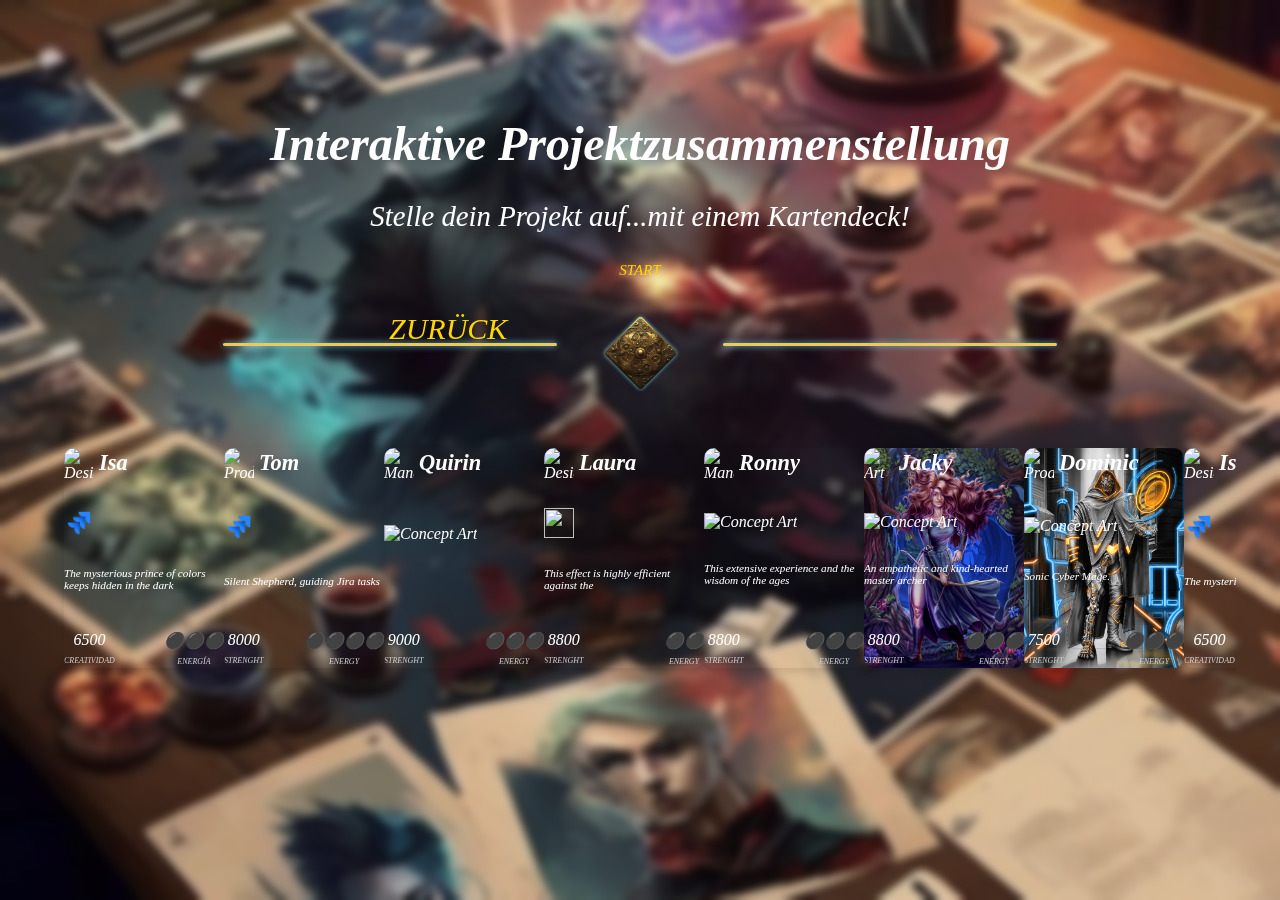
==== commit 674d8800: "25.02" ====
--- a/html/index.html
+++ b/html/index.html
@@ -4,7 +4,7 @@
     <meta charset="UTF-8" />
     <meta name="viewport" content="width=device-width, initial-scale=1.0" />
     <title>Interaktive Projektzusammenstellung</title>
-    <link rel="stylesheet" href="../css/styless.css" />
+    <link rel="stylesheet" href="../css/styles.css" />
     <script>
       window.addEventListener("load", () => {
         localStorage.clear();
@@ -17,19 +17,11 @@
       <h1>Interaktive Projektzusammenstellung</h1>
       <p>Stelle dein Projekt auf...mit einem Kartendeck!</p>
     </div>
-
     <div class="container-button">
-      <button
-        class="left-button"
-        
-        onclick="location.href='https://qm-interactive.com/'"
-      >
-        ZURÜCK
-      </button>
+      <button class="left-button" onclick="location.href='https://qm-interactive.com/'">ZURÜCK</button>
       <a href="./platform.html" id="button"></a>
       <span class="button-label">START</span>
     </div>
-
     <div class="cards-container">
       
       <!-- Isa -->
@@ -47,8 +39,7 @@
         </div>
         <div class="description">
           <p>
-            The mysterious prince of colors keeps hidden in the dark and closely
-            
+            The mysterious prince of colors keeps hidden in the dark            
           </p>
         </div>
         <div class="stats">
@@ -77,8 +68,7 @@
         </div>
         <div class="description">
           <p>
-            Silent Shepherd, guiding Jira tasks, weaving stories in video, and
-            
+            Silent Shepherd, guiding Jira tasks
           </p>
         </div>
         <div class="stats">
@@ -114,7 +104,7 @@
             <span>STRENGHT</span>
           </div>
           <div class="attribute">
-            ⚫⚫⚫⚫⚫<br />
+            ⚫⚫⚫<br />
             <span>ENERGY</span>
           </div>
         </div>
@@ -132,22 +122,20 @@
         <div class="abilities">
           <img
             src="concept_art_icon.png"
-            alt="Architect of the Illusion Worlds"
           />
         </div>
         <div class="description">
           <p>
             This effect is highly efficient against the
-            <span>"Game Design"</span> enemy type.
-          </p>
-        </div>
-        <div class="stats">
-          <div class="attribute">
-            8800<br />
-            <span>STRENGHT</span>
-          </div>
-          <div class="attribute">
-            ⚫⚫⚫⚫⚫<br />
+          </p>
+        </div>
+        <div class="stats">
+          <div class="attribute">
+            8800<br />
+            <span>STRENGHT</span>
+          </div>
+          <div class="attribute">
+            ⚫⚫<br />
             <span>ENERGY</span>
           </div>
         </div>
@@ -167,8 +155,7 @@
         </div>
         <div class="description">
           <p>
-            This extensive experience and the wisdom of the ages make him a
-            formidable force.
+            This extensive experience and the wisdom of the ages 
           </p>
         </div>
         <div class="stats">
@@ -197,17 +184,16 @@
         </div>
         <div class="description">
           <p>
-            An empathetic and kind-hearted master archer, she skillfully leads
-            
-          </p>
-        </div>
-        <div class="stats">
-          <div class="attribute">
-            8800<br />
-            <span>STRENGHT</span>
-          </div>
-          <div class="attribute">
-            ⚫⚫⚫⚫⚫<br />
+            An empathetic and kind-hearted master archer            
+          </p>
+        </div>
+        <div class="stats">
+          <div class="attribute">
+            8800<br />
+            <span>STRENGHT</span>
+          </div>
+          <div class="attribute">
+            ⚫⚫⚫<br />
             <span>ENERGY</span>
           </div>
         </div>
@@ -234,7 +220,7 @@
             <span>STRENGHT</span>
           </div>
           <div class="attribute">
-            ⚫⚫⚫⚫⚫<br />
+            ⚫⚫⚫<br />
             <span>ENERGY</span>
           </div>
         </div>
@@ -254,8 +240,7 @@
         </div>
         <div class="description">
           <p>
-            The mysterious prince of colors keeps hidden in the dark and closely
-            
+            The mysterious prince of colors             
           </p>
         </div>
         <div class="stats">
@@ -284,8 +269,7 @@
         </div>
         <div class="description">
           <p>
-            Silent Shepherd, guiding Jira tasks, weaving stories in video, and
-            
+            Silent Shepherd, guiding Jira tasks       
           </p>
         </div>
         <div class="stats">
@@ -294,7 +278,7 @@
             <span>STRENGHT</span>
           </div>
           <div class="attribute">
-            ⚫⚫⚫⚫<br />
+            ⚫⚫<br />
             <span>ENERGY</span>
           </div>
         </div>
@@ -321,7 +305,7 @@
             <span>STRENGHT</span>
           </div>
           <div class="attribute">
-            ⚫⚫⚫⚫⚫<br />
+            ⚫⚫⚫<br />
             <span>ENERGY</span>
           </div>
         </div>
@@ -339,22 +323,20 @@
         <div class="abilities">
           <img
             src="concept_art_icon.png"
-            alt="Architect of the Illusion Worlds"
           />
         </div>
         <div class="description">
           <p>
-            This effect is highly efficient against the
-            <span>"Game Design"</span> enemy type.
-          </p>
-        </div>
-        <div class="stats">
-          <div class="attribute">
-            8800<br />
-            <span>STRENGHT</span>
-          </div>
-          <div class="attribute">
-            ⚫⚫⚫⚫⚫<br />
+            This effect is highly efficient against 
+          </p>
+        </div>
+        <div class="stats">
+          <div class="attribute">
+            8800<br />
+            <span>STRENGHT</span>
+          </div>
+          <div class="attribute">
+            ⚫⚫⚫<br />
             <span>ENERGY</span>
           </div>
         </div>
@@ -374,8 +356,7 @@
         </div>
         <div class="description">
           <p>
-            This extensive experience and the wisdom of the ages make him a
-            formidable force.
+            This extensive experience and the wisdom of the ages make him 
           </p>
         </div>
         <div class="stats">
@@ -404,17 +385,16 @@
         </div>
         <div class="description">
           <p>
-            An empathetic and kind-hearted master archer, she skillfully leads
-            
-          </p>
-        </div>
-        <div class="stats">
-          <div class="attribute">
-            8800<br />
-            <span>STRENGHT</span>
-          </div>
-          <div class="attribute">
-            ⚫⚫⚫⚫⚫<br />
+            An empathetic and kind-hearted master archer, she skillfully leads            
+          </p>
+        </div>
+        <div class="stats">
+          <div class="attribute">
+            8800<br />
+            <span>STRENGHT</span>
+          </div>
+          <div class="attribute">
+            ⚫⚫<br />
             <span>ENERGY</span>
           </div>
         </div>
@@ -441,7 +421,7 @@
             <span>STRENGHT</span>
           </div>
           <div class="attribute">
-            ⚫⚫⚫⚫⚫<br />
+            ⚫⚫<br />
             <span>ENERGY</span>
           </div>
         </div>
--- a/css/styles.css
+++ b/css/styles.css
@@ -0,0 +1,659 @@
+* {
+  /*border: solid 1.5px white;*/
+  font-family: "Latin Modern Roman";
+  font-style: italic;
+}
+body {
+  background: url("../images/HG.png") no-repeat center center fixed;
+  background-size: cover;
+  backdrop-filter: blur(4px);
+  margin: 0;
+  padding: 0;
+  display: flex;
+  flex-direction: column;
+  align-items: center;
+  justify-content: center;
+  height: 100vh;
+}
+
+.container {
+  text-align: center;
+  margin-top: -10%;
+}
+
+.container h1 {
+  font-size: 3rem;
+  margin-bottom: 10px;
+  color: white;
+}
+
+.container p {
+  font-size: 1.8rem;
+  color: white;
+}
+
+/*------------Button container---------------*/
+.container-button {
+  position: relative;
+  margin: 0;
+  padding: 1px;
+  background-image: url("../images/button_line.png"),
+    url("../images/button_line.png");
+  background-position: calc(50% - 250px) center, calc(50% + 250px) center;
+  background-repeat: no-repeat, no-repeat;
+  border-radius: 20px;
+  display: flex;
+  flex-direction: column-reverse;
+  align-items: center;
+  justify-content: space-between;
+  width: 90%;
+  height: 165px;
+}
+#button {
+  padding: 0;
+  margin-bottom: 0px;
+  width: 157px;
+  height: 157px;
+  background: url("../images/button.png") no-repeat center;
+  background-size: cover;
+  transform: scale(0.6);
+  cursor: pointer;
+  border: none;
+}
+.button-label {
+  padding: 0;
+  font-size: 15px;
+  color: gold;
+}
+#button:hover {
+  transform: scale(0.5);
+}
+.left-button {
+  cursor: pointer;
+  background-color: transparent;
+  color: gold;
+  border: none;
+  font-size: 30px;
+  transition: transform 0.3s ease;
+  position: absolute;
+  top: 50px;
+  left: 320px;
+}
+
+.left-button:hover {
+  transform: scale(1.1);
+}
+.right-button {
+  cursor: pointer;
+  background-color: transparent;
+  color: gold;
+  border: none;
+  font-size: 30px;
+  transition: transform 0.3s ease;
+  position: absolute;
+  top: 50px;
+  right: 320px;
+}
+.right-button:hover {
+  transform: scale(1.1);
+}
+/*-----------------------Cards-----------------*/
+.cards-container {
+  display: flex;
+  justify-content: space-around;
+  overflow-x: auto;
+  padding: 20px;
+  width: 90%;
+  max-width: 1200px;
+  margin: 0 auto;
+  position: relative;
+}
+
+.card {
+  flex: 0 0 auto;
+  width: 160px;
+  height: 220px;
+  background-size: cover;
+  background-position: center;
+  border-radius: 10px;
+  color: white;
+  display: flex;
+  flex-direction: column;
+  justify-content: space-between;
+  box-shadow: 0 4px 8px rgba(0, 0, 0, 0.1);
+  transition: transform 0.2s;
+  overflow: hidden;
+}
+.selected {
+  opacity: 0.5; /* Dim selected cards */
+  transform: scale(0.85); /* Shrink effect */
+  border: 2px solid gold;
+}
+
+.mini-card {
+  width: 100px;
+  height: 150px;
+  background-size: cover;
+  background-position: center;
+  border-radius: 5px;
+  transition: transform 0.2s ease-in-out;
+  cursor: pointer;
+  overflow: hidden;
+}
+
+.selected-cards {
+  display: flex;
+  flex-wrap: wrap; /* Allows wrapping to a new row */
+  justify-content: center;
+  align-items: center;
+  height: auto; /* Allow dynamic height based on content */
+}
+
+/*----------------Cards-content------------------------*/
+
+.card .header {
+  display: flex;
+  align-items: center;
+  margin-bottom: 15px;
+}
+
+.card .header img {
+  width: 30px;
+  height: 30px;
+  margin-right: 5px;
+}
+
+.card .header h2 {
+  margin: 0;
+  font-size: 1.4em;
+}
+
+.header h2 {
+  text-align: left;
+  line-height: 0.8; /* Ajusta el espacio entre las líneas */
+}
+
+.centered {
+  display: block;
+  text-align: center;
+}
+
+.card .abilities img {
+  width: 30px;
+  height: 30px;
+  margin-right: 2px;
+}
+
+.card .description {
+  font-size: 0.7em;
+  margin-bottom: 15px;
+}
+
+.card .stats {
+  display: flex;
+  justify-content: space-between;
+}
+
+.card .stats .attribute {
+  text-align: center;
+}
+
+.card .stats .attribute span {
+  font-size: 0.5em;
+  color: #ccc;
+}
+
+/*-------------------------------Zeitraum-----------------------------------------------*/
+
+.time-selector {
+  display: flex;
+  justify-content: center;
+  gap: 30px;
+  color: #fff;
+  height: 300px;
+}
+.year-selector, .month-selector {
+  display: flex;
+  flex-direction: row; /* Displays items in a row */
+  align-items: center; 
+  text-align: center;
+  color: #fff;
+}
+.sphere {
+  width: 180px;
+  height: 180px;
+}
+.controls {
+  display: flex;
+  flex-direction: column;
+  align-items: center;
+}
+.arrow-up, .arrow-down {
+  background: transparent;
+  border: none;
+  font-size: 24px;
+  color: #fff;
+  cursor: pointer;
+}
+.value {
+  display: block;
+  font-size: 36px;
+  margin: 0;
+  position: relative;
+}
+.value::after {
+  content: '';
+  display: block;
+  width: 100%; 
+  height: 2px;
+  background-color: #fff;
+  margin: 3px auto;
+  position: absolute;
+}
+.label {
+  font-size: 18px;
+  color: #fff;
+  margin-left: 10px; /* Space for label */
+}
+.alternative p {
+  margin-top: 50px;
+  font-size: 18px;
+  color: white;
+  cursor: pointer;
+}
+.navigation-buttons {
+  margin-top: 40px;
+  display: flex;
+  justify-content: center;
+  gap: 20px;
+}
+.alternative-button {
+  margin: 5px auto;
+  text-align: center;
+  border-radius: 10px;
+}
+.button {
+  cursor: pointer;
+  background-color: transparent;
+  color: gold;
+  border: none;
+  font-size: 25px;
+  transition: transform 0.3s ease;
+  text-align: center;
+} 
+.button:hover {
+  transform: scale(1.1);
+}
+
+/*---------------------------Datum-------------------------------------------*/
+.date-selector {
+  display: flex;
+  flex-direction: column;
+  align-items: center;
+  position: relative;
+  height: 350px;
+}
+.date-label {
+  font-weight: gold;
+  font-size: 1.8rem;
+  margin-bottom: 100px;
+  margin-top: 100px;
+}
+.date-input {
+  padding: 5px;
+  margin: 0 10px;
+  font-size: 1.5rem;
+  width: 150px;
+  background-color: transparent;
+  color:white;
+}
+.date-input input {
+  padding: 3px;
+  font-size: 1.4rem
+}
+/*-----------------Card developers Flip-------------------*/
+.flip-card-inner {
+  position: relative;
+  width: 160px;
+  height: 230px;
+  background-size: cover;
+  background-position: center;
+  text-align: center;
+  transition: transform 0.3s;
+  transform-style: preserve-3d;
+}
+.card:hover .flip-card-inner {
+  transform: scale(1.2);
+  transform: rotateY(180deg);
+}
+.card-front,
+.card-back {
+  position: absolute;
+  width: 160px;
+  height: 230px;
+  background-size: cover;
+  background-position: center;
+  -webkit-backface-visibility: hidden; /* Safari */
+  backface-visibility: hidden;
+}
+.card-back {
+  width: 160px;
+  height: 230px;
+  color: black;
+  background-size: cover;
+  background-position: center;
+  transform: rotateY(180deg);
+}
+.card-back p {
+  display: flex;
+  margin-top: 100px;
+  height: 20px;
+  align-items: center;
+  padding: 3px;
+  font-size: 0.95em;
+  color: gold;
+}
+.flip-card-inner .card-front .header {
+  display: flex;
+  height: 20px;
+  align-items: center;
+  padding: 3px;
+  font-size: 0.7em;
+}
+.flip-card-inner .card-front .header img {
+  width: 20px;
+  height: 20px;
+}
+.flip-card-inner .card-front .header h2 {
+  position: absolute;
+  top: 3px;
+  right: 10px;
+  color: wheat;
+}
+.flip-card-inner .card-front .abilities {
+  display: absolute;
+  right: 3px;
+  line-height: 0.8;
+}
+.flip-card-inner .card-front .abilities img {
+  width: 30px;
+  height: 25px;
+  border-radius: 50%;
+  background: rgba(255, 255, 255, 0.1);
+  padding: 5px;
+}
+.flip-card-inner .description {
+  background: rgba(0, 0, 0, 0.1);
+  font-size: 0.5em;
+  line-height: 0.8;
+
+  margin-bottom: 2px;
+}
+.flip-card-inner .description span {
+  font-weight: bold;
+  color: gold;
+}
+.flip-card-inner .stats {
+  display: flex;
+  justify-content: space-around;
+  background: rgba(0, 0, 0, 0.2);
+  padding: 2px;
+  font-size: 0.8em;
+}
+.flip-card-inner .stats .attribute {
+  text-align: center;
+  font-size: 0.7em;
+}
+.flip-card-inner .stats .attribute span {
+  display: block;
+  font-size: 0.7em;
+  color: #bbb;
+}
+
+/*-----------------------summary--------------------------------*/
+
+.time {
+  display: flex;
+  flex-direction: column;
+  justify-content: center; 
+  align-items: center; 
+  font-size: 2.0rem;
+  color: white;
+  width: 50%; 
+}
+
+.time h3 {
+  color: white;
+  font-size: 1.5em;       
+  font-weight: bold; 
+}
+
+.summary{
+  display: flex;
+  justify-content: center;
+  align-items: center;
+  width: 100%;
+  height: 20%;
+}
+.sphere2 {
+  width: 180px;
+  height: 180px;
+  background: url('../images/marble2.png') no-repeat center center;
+  background-size: cover;
+  display: flex;
+  align-items: center;
+  justify-content: center;
+}
+.duration-subtitle a {
+  font-size: 1.3rem;
+  color: white; 
+  text-align: center;
+  font-weight: bold;
+  justify-content: center;
+  text-decoration: none;
+  margin-left: 2rem;
+}
+
+
+/*----------------------E-mail---------------------------------------*/
+.email-container {
+  width: 100%;
+  height: 61vh;
+  text-align: center;
+  background: url("../images/textfeld.png") no-repeat center center fixed;
+  background-size: 70% 50%;
+  display: flex;
+  justify-content: center;
+  align-items: center;
+}
+
+#contact-form {
+  display: grid;
+  grid-template-columns: 1fr 1fr;
+  grid-template-rows: auto;
+  grid-template-areas:
+    "name email"
+    "message message";
+  grid-gap: 13%; /* Relative space between elements */
+  width: 40%;
+  max-width: 650px;
+  margin-top: -3%;
+  position: relative; 
+}
+
+.form-group input,
+.form-group textarea {
+  width: 100%; 
+  border: none;
+  border-radius: 4px;
+  font-size: 1.3rem;
+  color: black;
+  background: rgb(170, 172, 173);
+}
+
+.form-group textarea {
+  resize: none;
+  height: 12rem; 
+}
+
+/* Style scrollbar WebKit (Chrome, Safari, Edge) */
+::-webkit-scrollbar {
+  width: 10px;
+}
+
+::-webkit-scrollbar-track {
+  background: #f1f1f1;
+  border-radius: 10px;
+}
+
+::-webkit-scrollbar-thumb {
+  background: #888;
+  border-radius: 10px;
+}
+
+::-webkit-scrollbar-thumb:hover {
+  background: #555;
+}
+
+/* -----------------Media Query ------------------------*/
+
+@media (max-width: 768px) {
+  .container h1 {
+    font-size: 2.6rem;
+  }
+
+  .container p {
+    font-size: 1.6rem;
+  }
+
+  .card {
+    width: 120px;
+    height: 210px;
+  }
+  
+  .container-button {
+    background-image:none;
+  }
+
+  .left-button {
+    top: 20px;
+    left: 180px;
+  }
+
+  .right-button {
+    top: 20px;
+    right: 180px;
+  }
+
+  .email-container {
+    background: none;
+  }
+
+  #contact-form {
+    grid-template-columns: 1fr;
+    grid-template-areas:
+      "name"
+      "email"
+      "message";
+    grid-gap: 1rem;
+  }
+
+  .form-group textarea {
+    height: 100px;
+  }
+  .time-selector {    
+    gap: 0px;    
+  }
+}
+
+@media (max-width: 480px) {
+  .container {
+    margin-top: -5%;
+  } 
+
+  .container h1 {
+    font-size: 1.8em;
+  }
+
+  .container p {
+    font-size: 1.2em;
+  }
+
+  .card {
+    width: 100px;
+    height: 150px;
+  }
+
+  .mini-card {
+    width: 50px;
+    height: 110px;
+  }
+
+  .container-button {
+    background-image:none;
+    height: 150px;
+  }
+  .summary {
+    flex-direction: column; 
+    gap: 0; 
+  }
+
+  
+  #selected-cards {
+    width: 100%; 
+    text-align: center; 
+    flex-direction: row; 
+    justify-content: center; 
+  }
+
+  #button {
+    transform: scale(0.8);
+  }
+
+  .left-button {
+    top: 10px;
+    left: 5px;
+  }
+
+  .right-button {
+    top: 10px;
+    right: 5px;
+  }
+
+  .email-container {
+    background: none;
+  }
+
+  #contact-form {
+    width: 95%;
+    margin: 2% auto;
+  }
+
+  .form-group input,
+  .form-group textarea {
+    padding: 0.8rem;
+  }
+
+  .form-group textarea {
+    height: 80px;
+  }
+
+  .sphere {
+    display: none;       
+  }
+
+  .time-selector {  
+    gap: 0px;    
+  }
+
+  .date-label {
+    font-size: 1.2rem;
+    margin-top: 8px;
+    color: white;
+  }
+
+  .date-input {
+    margin: 0 1px;
+  }
+
+}
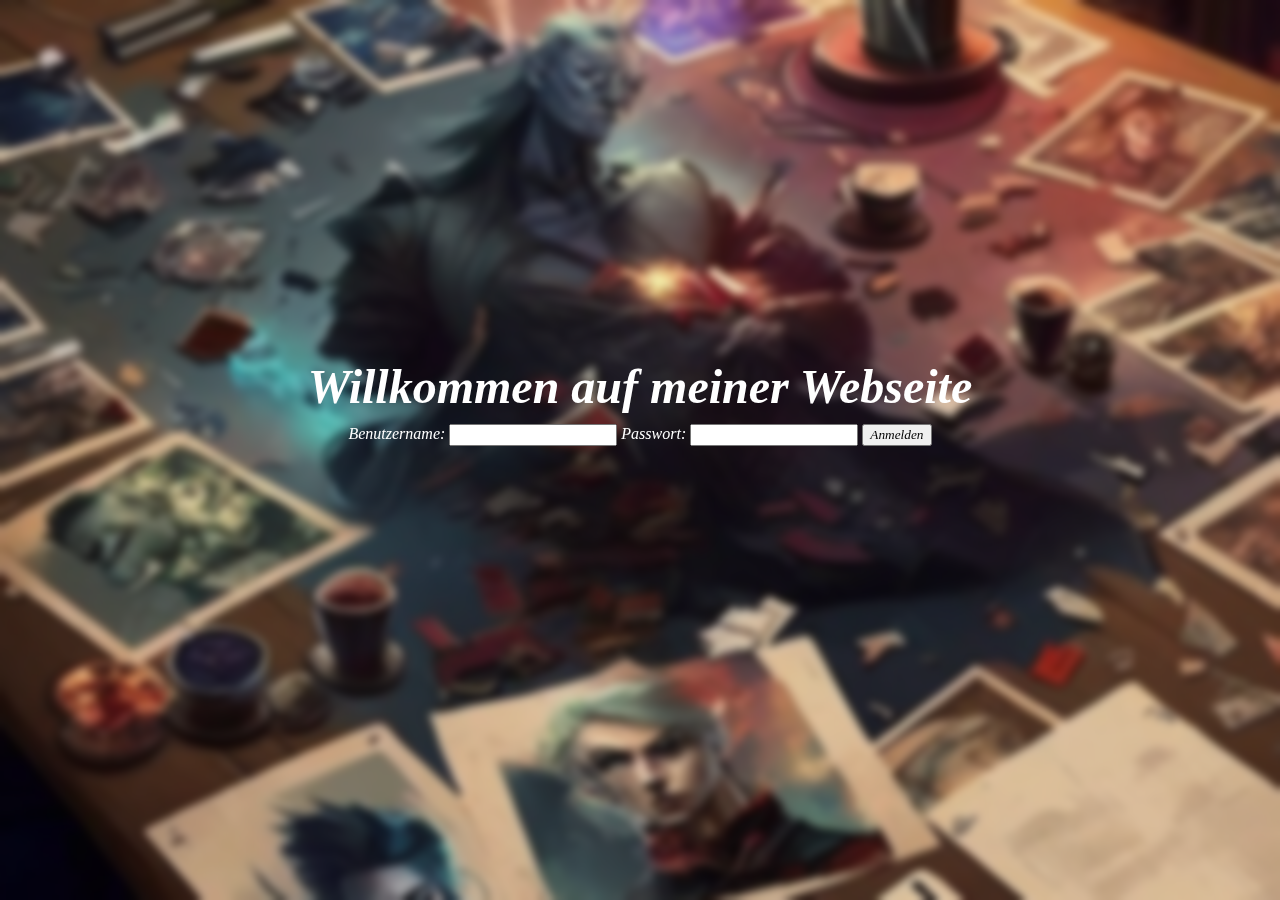
==== commit 8431c2c0: "26.02" ====
--- a/html/index.html
+++ b/html/index.html
@@ -1,432 +1,23 @@
 <!DOCTYPE html>
 <html lang="de">
-  <head>
-    <meta charset="UTF-8" />
-    <meta name="viewport" content="width=device-width, initial-scale=1.0" />
-    <title>Interaktive Projektzusammenstellung</title>
+<head>
+    <meta charset="UTF-8">
+    <meta name="viewport" content="width=device-width, initial-scale=1.0">
+    <title>Startseite</title>
     <link rel="stylesheet" href="../css/styles.css" />
-    <script>
-      window.addEventListener("load", () => {
-        localStorage.clear();
-      });
-    </script>
-  </head>
+</head>
+<body>
+    <div class="container">
+      <h1>Willkommen auf meiner Webseite</h1>
+    </div>
+    <form action="login.php" method="post">
+        <label for="benutzername">Benutzername:</label>
+        <input type="text" name="benutzername" id="benutzername" required>
 
-  <body>
-    <div class="container">
-      <h1>Interaktive Projektzusammenstellung</h1>
-      <p>Stelle dein Projekt auf...mit einem Kartendeck!</p>
-    </div>
-    <div class="container-button">
-      <button class="left-button" onclick="location.href='https://qm-interactive.com/'">ZURÜCK</button>
-      <a href="./platform.html" id="button"></a>
-      <span class="button-label">START</span>
-    </div>
-    <div class="cards-container">
-      
-      <!-- Isa -->
-      <div
-        class="card"
-        data-id="8"
-        style="background-image: url('../images/Isa.png')"
-      >
-        <div class="header">
-          <img src="designer_icon.png" alt="Designer" />
-          <h2>Isa</h2>
-        </div>
-        <div class="abilities">
-          <img src="../images/jira.png" alt="UI/UX" />
-        </div>
-        <div class="description">
-          <p>
-            The mysterious prince of colors keeps hidden in the dark            
-          </p>
-        </div>
-        <div class="stats">
-          <div class="attribute">
-            6500<br />
-            <span>CREATIVIDAD</span>
-          </div>
-          <div class="attribute">
-            ⚫⚫⚫<br />
-            <span>ENERGÍA</span>
-          </div>
-        </div>
-      </div>
-      <!-- Tom -->
-      <div
-        class="card"
-        data-id="9"
-        style="background-image: url('../images/Tom.png')"
-      >
-        <div class="header">
-          <img src="developer_icon.png" alt="Producer" />
-          <h2>Tom</h2>
-        </div>
-        <div class="abilities">
-          <img src="../images/jira.png" alt="Backend" />
-        </div>
-        <div class="description">
-          <p>
-            Silent Shepherd, guiding Jira tasks
-          </p>
-        </div>
-        <div class="stats">
-          <div class="attribute">
-            8000<br />
-            <span>STRENGHT</span>
-          </div>
-          <div class="attribute">
-            ⚫⚫⚫⚫<br />
-            <span>ENERGY</span>
-          </div>
-        </div>
-      </div>
-      <!-- Quirin -->
-      <div
-        class="card"
-        data-id="10"
-        style="background-image: url('../images/Quirin.png')"
-      >
-        <div class="header">
-          <img src="artist_icon.png" alt="Management" />
-          <h2>Quirin</h2>
-        </div>
-        <div class="abilities">
-          <img src="concept_art_icon.png" alt="Concept Art" />
-        </div>
-        <div class="description">
-          <p></p>
-        </div>
-        <div class="stats">
-          <div class="attribute">
-            9000<br />
-            <span>STRENGHT</span>
-          </div>
-          <div class="attribute">
-            ⚫⚫⚫<br />
-            <span>ENERGY</span>
-          </div>
-        </div>
-      </div>
-      <!-- Laura -->
-      <div
-        class="card"
-        data-id="11"
-        style="background-image: url('../images/Laura.png')"
-      >
-        <div class="header">
-          <img src="artist_icon.png" alt="Designer" />
-          <h2>Laura</h2>
-        </div>
-        <div class="abilities">
-          <img
-            src="concept_art_icon.png"
-          />
-        </div>
-        <div class="description">
-          <p>
-            This effect is highly efficient against the
-          </p>
-        </div>
-        <div class="stats">
-          <div class="attribute">
-            8800<br />
-            <span>STRENGHT</span>
-          </div>
-          <div class="attribute">
-            ⚫⚫<br />
-            <span>ENERGY</span>
-          </div>
-        </div>
-      </div>
-      <!-- Ronny -->
-      <div
-        class="card"
-        data-id="12"
-        style="background-image: url('../images/Ronny.png')"
-      >
-        <div class="header">
-          <img src="artist_icon.png" alt="Management" />
-          <h2>Ronny</h2>
-        </div>
-        <div class="abilities">
-          <img src="concept_art_icon.png" alt="Concept Art" />
-        </div>
-        <div class="description">
-          <p>
-            This extensive experience and the wisdom of the ages 
-          </p>
-        </div>
-        <div class="stats">
-          <div class="attribute">
-            8800<br />
-            <span>STRENGHT</span>
-          </div>
-          <div class="attribute">
-            ⚫⚫⚫<br />
-            <span>ENERGY</span>
-          </div>
-        </div>
-      </div>
-      <!-- Jacky -->
-      <div
-        class="card"
-        data-id="13"
-        style="background-image: url('../images/Jacky.jpg')"
-      >
-        <div class="header">
-          <img src="artist_icon.png" alt="Art" />
-          <h2>Jacky</h2>
-        </div>
-        <div class="abilities">
-          <img src="concept_art_icon.png" alt="Concept Art" />
-        </div>
-        <div class="description">
-          <p>
-            An empathetic and kind-hearted master archer            
-          </p>
-        </div>
-        <div class="stats">
-          <div class="attribute">
-            8800<br />
-            <span>STRENGHT</span>
-          </div>
-          <div class="attribute">
-            ⚫⚫⚫<br />
-            <span>ENERGY</span>
-          </div>
-        </div>
-      </div>
-      <!-- Dominic -->
-      <div
-        class="card"
-        data-id="14"
-        style="background-image: url('../images/Dominic.png')"
-      >
-        <div class="header">
-          <img src="artist_icon.png" alt="Programmer" />
-          <h2>Dominic</h2>
-        </div>
-        <div class="abilities">
-          <img src="../images/concept_art_icon.png" alt="Concept Art" />
-        </div>
-        <div class="description">
-          <p>Sonic Cyber Mage.</p>
-        </div>
-        <div class="stats">
-          <div class="attribute">
-            7500<br />
-            <span>STRENGHT</span>
-          </div>
-          <div class="attribute">
-            ⚫⚫⚫<br />
-            <span>ENERGY</span>
-          </div>
-        </div>
-      </div>
-      <!-- Isa -->
-      <div
-        class="card"
-        data-id="8"
-        style="background-image: url('../images/Isa.png')"
-      >
-        <div class="header">
-          <img src="designer_icon.png" alt="Designer" />
-          <h2>Isa</h2>
-        </div>
-        <div class="abilities">
-          <img src="../images/jira.png" alt="UI/UX" />
-        </div>
-        <div class="description">
-          <p>
-            The mysterious prince of colors             
-          </p>
-        </div>
-        <div class="stats">
-          <div class="attribute">
-            6500<br />
-            <span>CREATIVIDAD</span>
-          </div>
-          <div class="attribute">
-            ⚫⚫⚫<br />
-            <span>ENERGÍA</span>
-          </div>
-        </div>
-      </div>
-      <!-- Tom -->
-      <div
-        class="card"
-        data-id="9"
-        style="background-image: url('../images/Tom.png')"
-      >
-        <div class="header">
-          <img src="developer_icon.png" alt="Producer" />
-          <h2>Tom</h2>
-        </div>
-        <div class="abilities">
-          <img src="../images/jira.png" alt="Backend" />
-        </div>
-        <div class="description">
-          <p>
-            Silent Shepherd, guiding Jira tasks       
-          </p>
-        </div>
-        <div class="stats">
-          <div class="attribute">
-            8000<br />
-            <span>STRENGHT</span>
-          </div>
-          <div class="attribute">
-            ⚫⚫<br />
-            <span>ENERGY</span>
-          </div>
-        </div>
-      </div>
-      <!-- Quirin -->
-      <div
-        class="card"
-        data-id="10"
-        style="background-image: url('../images/Quirin.png')"
-      >
-        <div class="header">
-          <img src="artist_icon.png" alt="Management" />
-          <h2>Quirin</h2>
-        </div>
-        <div class="abilities">
-          <img src="concept_art_icon.png" alt="Concept Art" />
-        </div>
-        <div class="description">
-          <p></p>
-        </div>
-        <div class="stats">
-          <div class="attribute">
-            9000<br />
-            <span>STRENGHT</span>
-          </div>
-          <div class="attribute">
-            ⚫⚫⚫<br />
-            <span>ENERGY</span>
-          </div>
-        </div>
-      </div>
-      <!-- Laura -->
-      <div
-        class="card"
-        data-id="11"
-        style="background-image: url('../images/Laura.png')"
-      >
-        <div class="header">
-          <img src="artist_icon.png" alt="Designer" />
-          <h2>Laura</h2>
-        </div>
-        <div class="abilities">
-          <img
-            src="concept_art_icon.png"
-          />
-        </div>
-        <div class="description">
-          <p>
-            This effect is highly efficient against 
-          </p>
-        </div>
-        <div class="stats">
-          <div class="attribute">
-            8800<br />
-            <span>STRENGHT</span>
-          </div>
-          <div class="attribute">
-            ⚫⚫⚫<br />
-            <span>ENERGY</span>
-          </div>
-        </div>
-      </div>
-      <!-- Ronny -->
-      <div
-        class="card"
-        data-id="12"
-        style="background-image: url('../images/Ronny.png')"
-      >
-        <div class="header">
-          <img src="artist_icon.png" alt="Management" />
-          <h2>Ronny</h2>
-        </div>
-        <div class="abilities">
-          <img src="concept_art_icon.png" alt="Concept Art" />
-        </div>
-        <div class="description">
-          <p>
-            This extensive experience and the wisdom of the ages make him 
-          </p>
-        </div>
-        <div class="stats">
-          <div class="attribute">
-            8800<br />
-            <span>STRENGHT</span>
-          </div>
-          <div class="attribute">
-            ⚫⚫⚫<br />
-            <span>ENERGY</span>
-          </div>
-        </div>
-      </div>
-      <!-- Jacky -->
-      <div
-        class="card"
-        data-id="13"
-        style="background-image: url('../images/Jacky.jpg')"
-      >
-        <div class="header">
-          <img src="artist_icon.png" alt="Art" />
-          <h2>Jacky</h2>
-        </div>
-        <div class="abilities">
-          <img src="concept_art_icon.png" alt="Concept Art" />
-        </div>
-        <div class="description">
-          <p>
-            An empathetic and kind-hearted master archer, she skillfully leads            
-          </p>
-        </div>
-        <div class="stats">
-          <div class="attribute">
-            8800<br />
-            <span>STRENGHT</span>
-          </div>
-          <div class="attribute">
-            ⚫⚫<br />
-            <span>ENERGY</span>
-          </div>
-        </div>
-      </div>
-      <!-- Dominic -->
-      <div
-        class="card"
-        data-id="14"
-        style="background-image: url('../images/Dominic.png')"
-      >
-        <div class="header">
-          <img src="artist_icon.png" alt="Programmer" />
-          <h2>Dominic</h2>
-        </div>
-        <div class="abilities">
-          <img src="../images/concept_art_icon.png" alt="Concept Art" />
-        </div>
-        <div class="description">
-          <p>Sonic Cyber Mage.</p>
-        </div>
-        <div class="stats">
-          <div class="attribute">
-            7500<br />
-            <span>STRENGHT</span>
-          </div>
-          <div class="attribute">
-            ⚫⚫<br />
-            <span>ENERGY</span>
-          </div>
-        </div>
-      </div>
-    </div>
-    <script src="../js/clear-selection.js"></script>
-  </body>
+        <label for="passwort">Passwort:</label>
+        <input type="passwort" name="passwort" id="passwort" required>
+
+        <button type="submit">Anmelden</button>
+    </form>
+</body>
 </html>
--- a/css/styles.css
+++ b/css/styles.css
@@ -14,6 +14,10 @@
   align-items: center;
   justify-content: center;
   height: 100vh;
+}
+
+label {
+  color: white;
 }
 
 .container {
@@ -77,7 +81,7 @@
   transition: transform 0.3s ease;
   position: absolute;
   top: 50px;
-  left: 320px;
+  left: 20%;
 }
 
 .left-button:hover {
@@ -515,6 +519,29 @@
   background: #555;
 }
 
+/*------------Button Container Email---------------*/
+.container-button-email {
+  position: relative;
+  margin: 0;
+  padding: 15px;
+  background-image: url("../images/button_line.png"),
+    url("../images/button_line.png");
+  background-position: calc(50% - 250px) center, calc(50% + 250px) center;
+  background-repeat: no-repeat, no-repeat;
+  border-radius: 20px;
+  display: flex;
+  flex-direction: column-reverse;
+  align-items: center;
+  justify-content: space-between;
+  width: 700px;
+  height: 165px;
+  margin-bottom: -20rem;
+}
+
+#button:hover {
+  transform: scale(0.5);
+}
+
 /* -----------------Media Query ------------------------*/
 
 @media (max-width: 768px) {
@@ -585,17 +612,23 @@
   }
 
   .mini-card {
-    width: 50px;
-    height: 110px;
+    width: 80px;
+    height: 120px;
+    align-items: center;
   }
 
   .container-button {
     background-image:none;
     height: 150px;
   }
+
   .summary {
     flex-direction: column; 
     gap: 0; 
+  }
+
+  .container-button-email {
+    background-image: none;
   }
 
   
